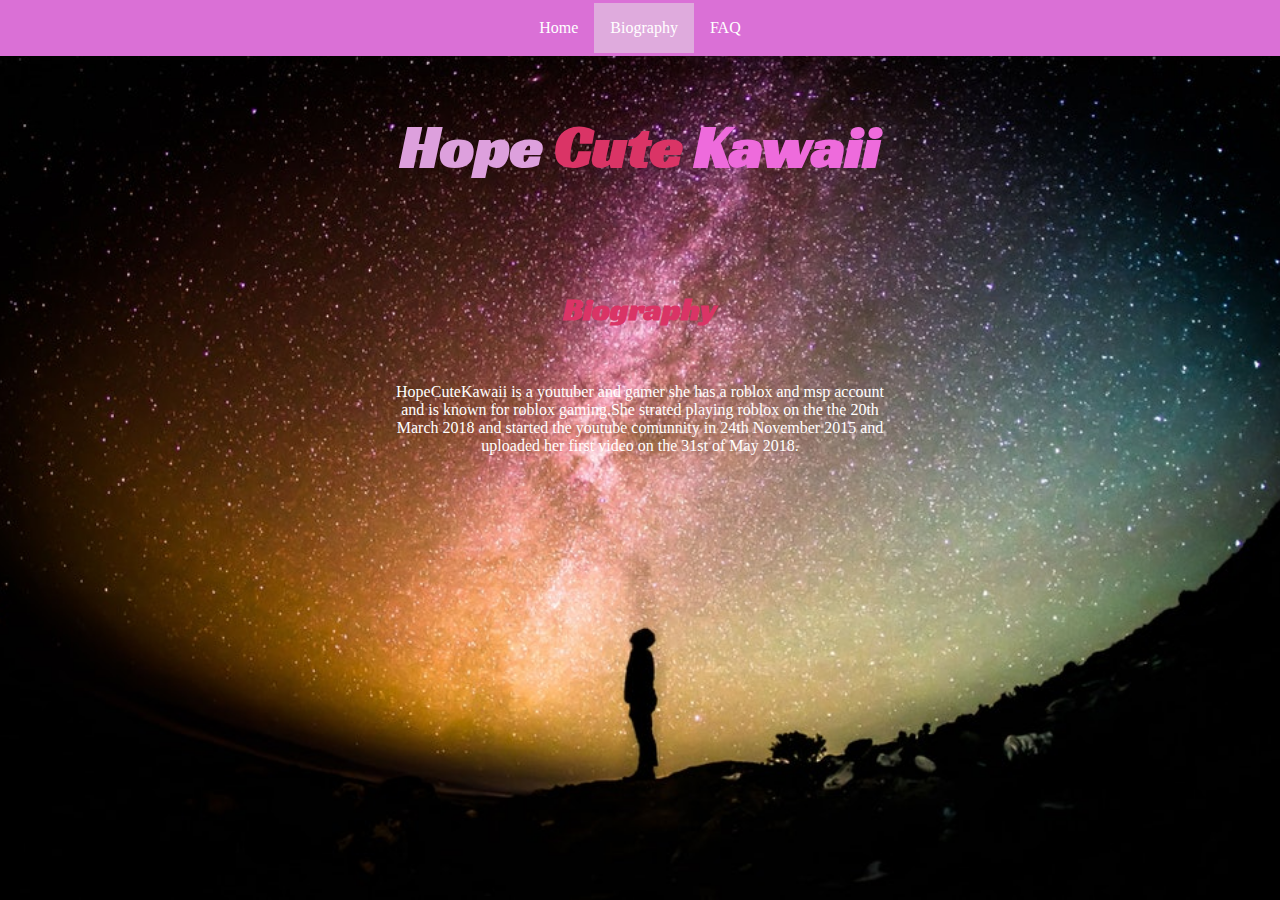
==== biography.html @ 103809e0 "Add files via upload" ====
<!DOCTYPE html>
<html>

<head>
    <meta charset="utf-8" />
    <meta http-equiv="X-UA-Compatible" content="IE=edge">
    <title>HopeCuteKawaii</title>
    <link rel="shortcut icon" href="favicon.ico">
    <meta name="viewport" content="width=device-width, initial-scale=1">
    <link rel="stylesheet" href="https://stackpath.bootstrapcdn.com/bootstrap/4.1.3/css/bootstrap.min.css" integrity="sha384-MCw98/SFnGE8fJT3GXwEOngsV7Zt27NXFoaoApmYm81iuXoPkFOJwJ8ERdknLPMO"
        crossorigin="anonymous">
    <script src="https://stackpath.bootstrapcdn.com/bootstrap/4.1.3/js/bootstrap.min.js" integrity="sha384-ChfqqxuZUCnJSK3+MXmPNIyE6ZbWh2IMqE241rYiqJxyMiZ6OW/JmZQ5stwEULTy"
        crossorigin="anonymous"></script>
    <link rel="stylesheet" type="text/css" media="screen" href="style.css" />
    <link rel="stylesheet" href="https://use.fontawesome.com/releases/v5.3.1/css/all.css" integrity="sha384-mzrmE5qonljUremFsqc01SB46JvROS7bZs3IO2EmfFsd15uHvIt+Y8vEf7N7fWAU"
        crossorigin="anonymous">
</head>

<body>
    <img class="brand-logo" src="https://yt3.ggpht.com/-3msy8-a_sAc/AAAAAAAAAAI/AAAAAAAAAAA/XUPK9q6BJ3E/s88-c-k-no-mo-rj-c0xffffff/photo.jpg"
        alt="">
    <ul class="navbar">
        <li>
            <a href="index.html">Home</a>
        </li>
        <li class="active">
            <a href="biography.html">Biography</a>
        </li>
        <li>
            <a href="faq.html">FAQ</a>
        </li>
    </ul>
    <h1>
        <span>Hope</span>
        <span>Cute</span>
        <span>Kawaii</span>
    </h1>
    <h5>Biography</h5>

    <div class="scroll">
        <p>HopeCuteKawaii is a youtuber and gamer she has a roblox and msp account and is known for roblox gaming.She strated
            playing roblox on the the 20th March 2018 and started the youtube comunnity in 24th November 2015 and uploaded
            her first video on the 31st of May 2018.
        </p>
    </div>



</body>

</html>
---- style.css ----
@import url('https://fonts.googleapis.com/css?family=Pacifico|Racing+Sans+One');

h1{
font-size: 60px;
line-height:60px;
text-align: center;
margin-top: 1em;
margin-bottom: 1em;
font-family: 'Racing Sans One', cursive;
-webkit-touch-callout: none; /* iOS Safari */
    -webkit-user-select: none; /* Safari */
     -khtml-user-select: none; /* Konqueror HTML */
       -moz-user-select: none; /* Firefox */
        -ms-user-select: none; /* Internet Explorer/Edge */
            user-select: none; /* Non-prefixed version, currently
                                  supported by Chrome and Opera */
}
h1 span:nth-child(1){
   color:plum;
}

body {
    display: flex;
    flex-direction: column;
}

.active {
    background-color: #dfabdd;
}

h1 span:nth-child(2){
    color:rgb(218, 52, 102);
 }

 h1 span:nth-child(3){
    color:rgb(238, 107, 220);
 }
html, body {
    height: 100%
}

body {
    background-image: url(images/galaxy-2.jpeg);
    background-size: cover;
    margin: 0;
    padding: 0;
    overflow: hidden;
    background-position: bottom;
}
img {
    height: 20vw;
    margin: 1em;
    max-height: 150px;

}

.fa-bars{
    position: absolute;
    top: 0;
    right: 0;
    color:white;
    margin: 1em;
    font-size: 2.5em
}
 .icons-container{
    text-align: center;
 }

ul.navbar {
    text-decoration: none;
    display: flex;
    align-items: center;
    justify-content: center;
    background-color: orchid !important;
    margin: 0;
    padding: 0;
    min-height: 56px !important;
}

.brand-logo {
    position: absolute;
    height: 40px;
    z-index: 100;
    margin: 9px;
    border-radius: 1000px;
    margin-left: 2em;
}

.scroll div {
    margin-bottom: 1em;
}

::-webkit-scrollbar {
    width: 0px;  /* remove scrollbar space */
    background: transparent;  /* optional: just make scrollbar invisible */
}
/* optional: show position indicator in red */
::-webkit-scrollbar-thumb {
    background: #FF0000;
}

.bold {
    font-weight: bold;
}

.scroll {
    overflow-y: scroll;
    margin-bottom: 1em;
}

.navbar a {
    text-decoration: none;
    color: inherit;
    padding: 1em;
    display: inline-block;
}

p {
    max-width: 500px;
    color: white;
    margin: auto;
    text-align: center;
}

h5 {
    text-align: center;
    font-family: 'Racing Sans One', cursive;
    color: rgb(218, 52, 102);
    font-size: 2em;
}


.navbar li {
    cursor: pointer;
     color: white; 
     list-style: none;

}

.navbar li:hover {
    background-color: #421c31;
}


.navbar a:hover {
    color: inherit;
}

.navbar a:visted{
    color: inherit;
}
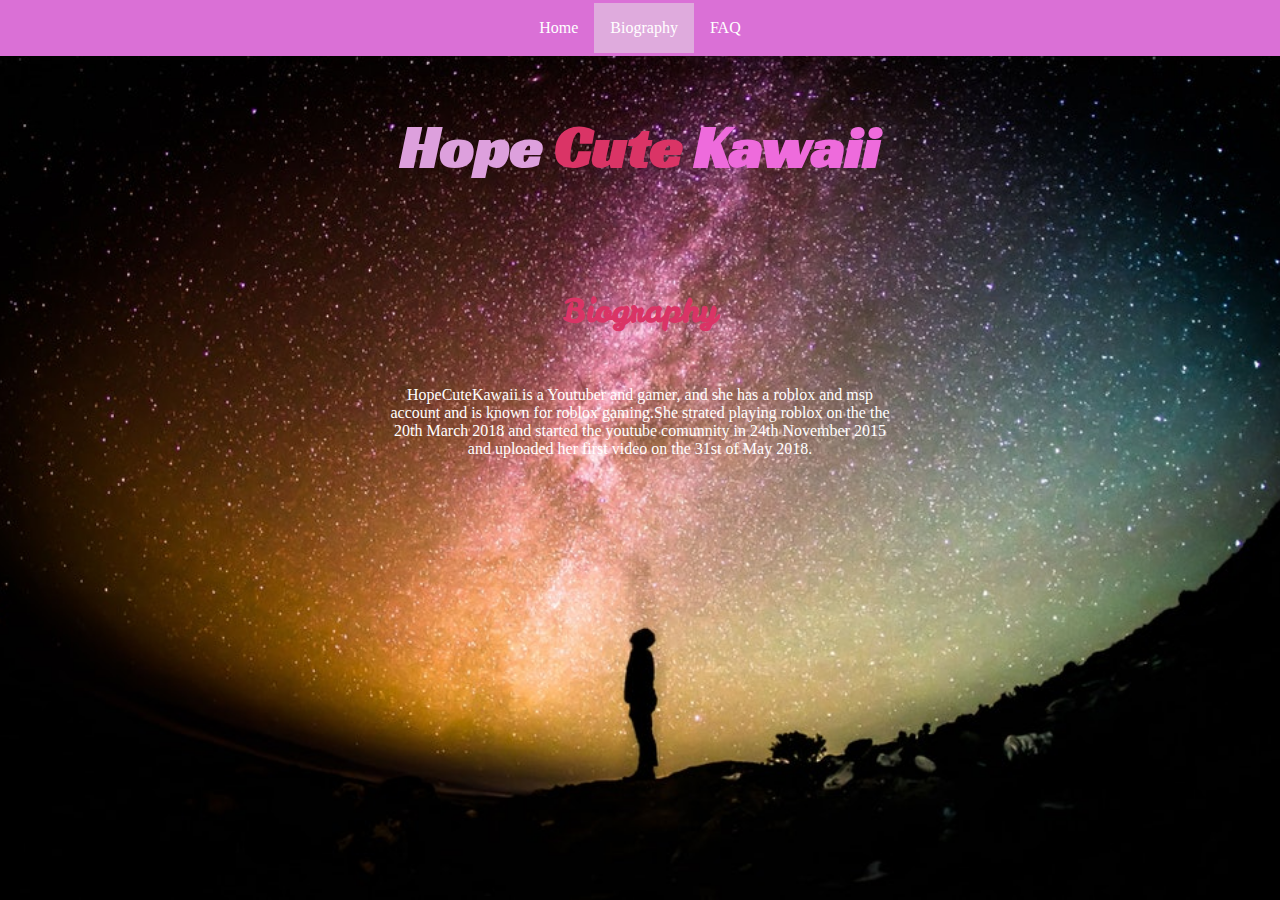
==== commit 65195210: "Update biography.html" ====
--- a/biography.html
+++ b/biography.html
@@ -38,7 +38,7 @@
     <h5>Biography</h5>
 
     <div class="scroll">
-        <p>HopeCuteKawaii is a youtuber and gamer she has a roblox and msp account and is known for roblox gaming.She strated
+        <p>HopeCuteKawaii is a Youtuber and gamer, and she has a roblox and msp account and is known for roblox gaming.She strated
             playing roblox on the the 20th March 2018 and started the youtube comunnity in 24th November 2015 and uploaded
             her first video on the 31st of May 2018.
         </p>
@@ -48,4 +48,4 @@
 
 </body>
 
-</html>+</html>
--- a/style.css
+++ b/style.css
@@ -1,4 +1,4 @@
-@import url('https://fonts.googleapis.com/css?family=Pacifico|Racing+Sans+One');
+@import url('https://fonts.googleapis.com/css?family=Leckerli+One|Pacifico|Racing+Sans+One');
 
 h1{
 font-size: 60px;
@@ -124,7 +124,7 @@
 
 h5 {
     text-align: center;
-    font-family: 'Racing Sans One', cursive;
+    font-family: 'Leckerli One', cursive;
     color: rgb(218, 52, 102);
     font-size: 2em;
 }
@@ -149,3 +149,16 @@
 .navbar a:visted{
     color: inherit;
 }
+
+@media screen and (max-width: 500px) {
+    .brand-logo {
+        margin-left: 1em;
+    }  
+    h1 {
+        margin-bottom: 5px;
+    }
+
+    .scroll {
+        margin: 0 1em;
+    }
+}
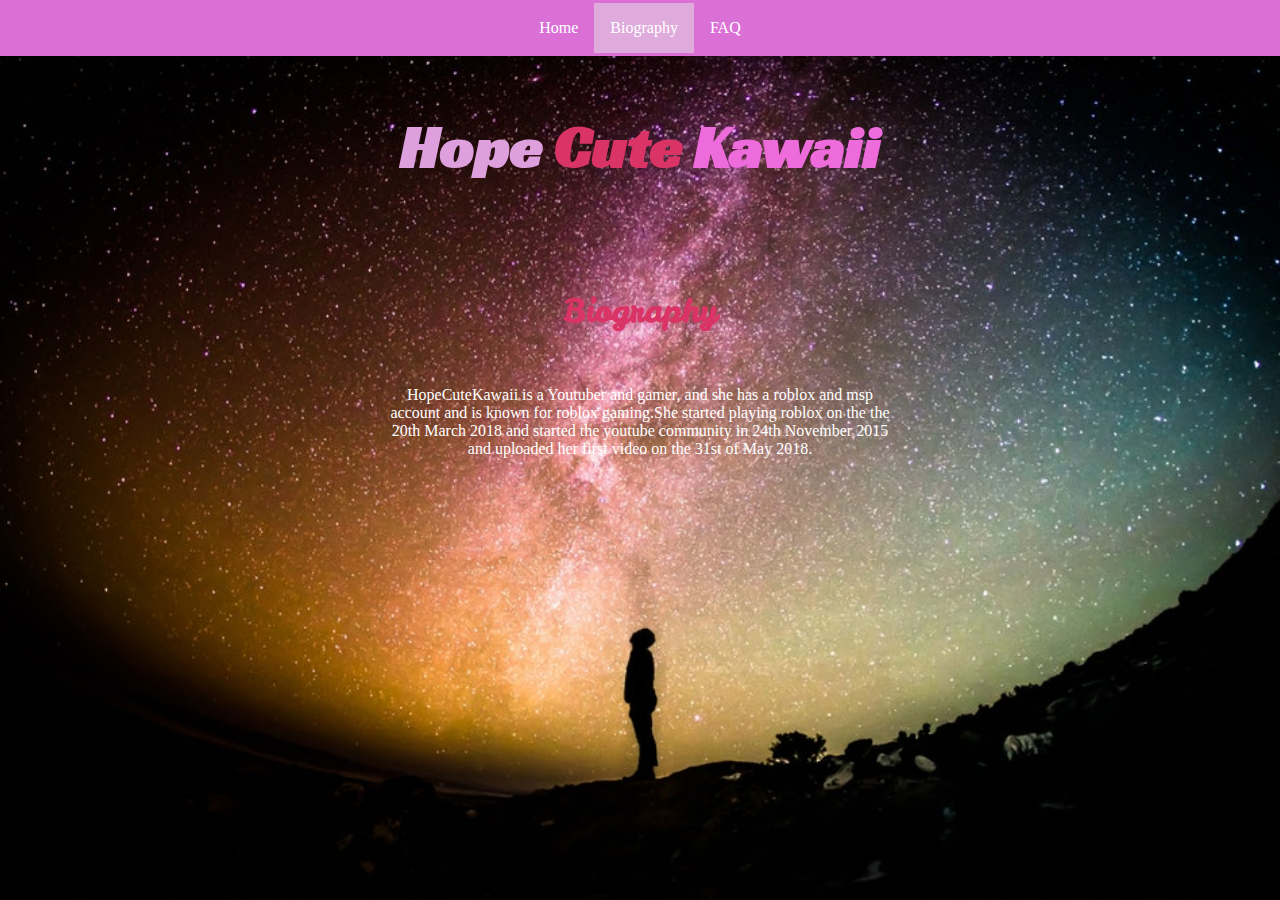
==== commit ddde5bfa: "Update biography.html" ====
--- a/biography.html
+++ b/biography.html
@@ -38,8 +38,8 @@
     <h5>Biography</h5>
 
     <div class="scroll">
-        <p>HopeCuteKawaii is a Youtuber and gamer, and she has a roblox and msp account and is known for roblox gaming.She strated
-            playing roblox on the the 20th March 2018 and started the youtube comunnity in 24th November 2015 and uploaded
+        <p>HopeCuteKawaii is a Youtuber and gamer, and she has a roblox and msp account and is known for roblox gaming.She started
+            playing roblox on the the 20th March 2018 and started the youtube community in 24th November 2015 and uploaded
             her first video on the 31st of May 2018.
         </p>
     </div>
